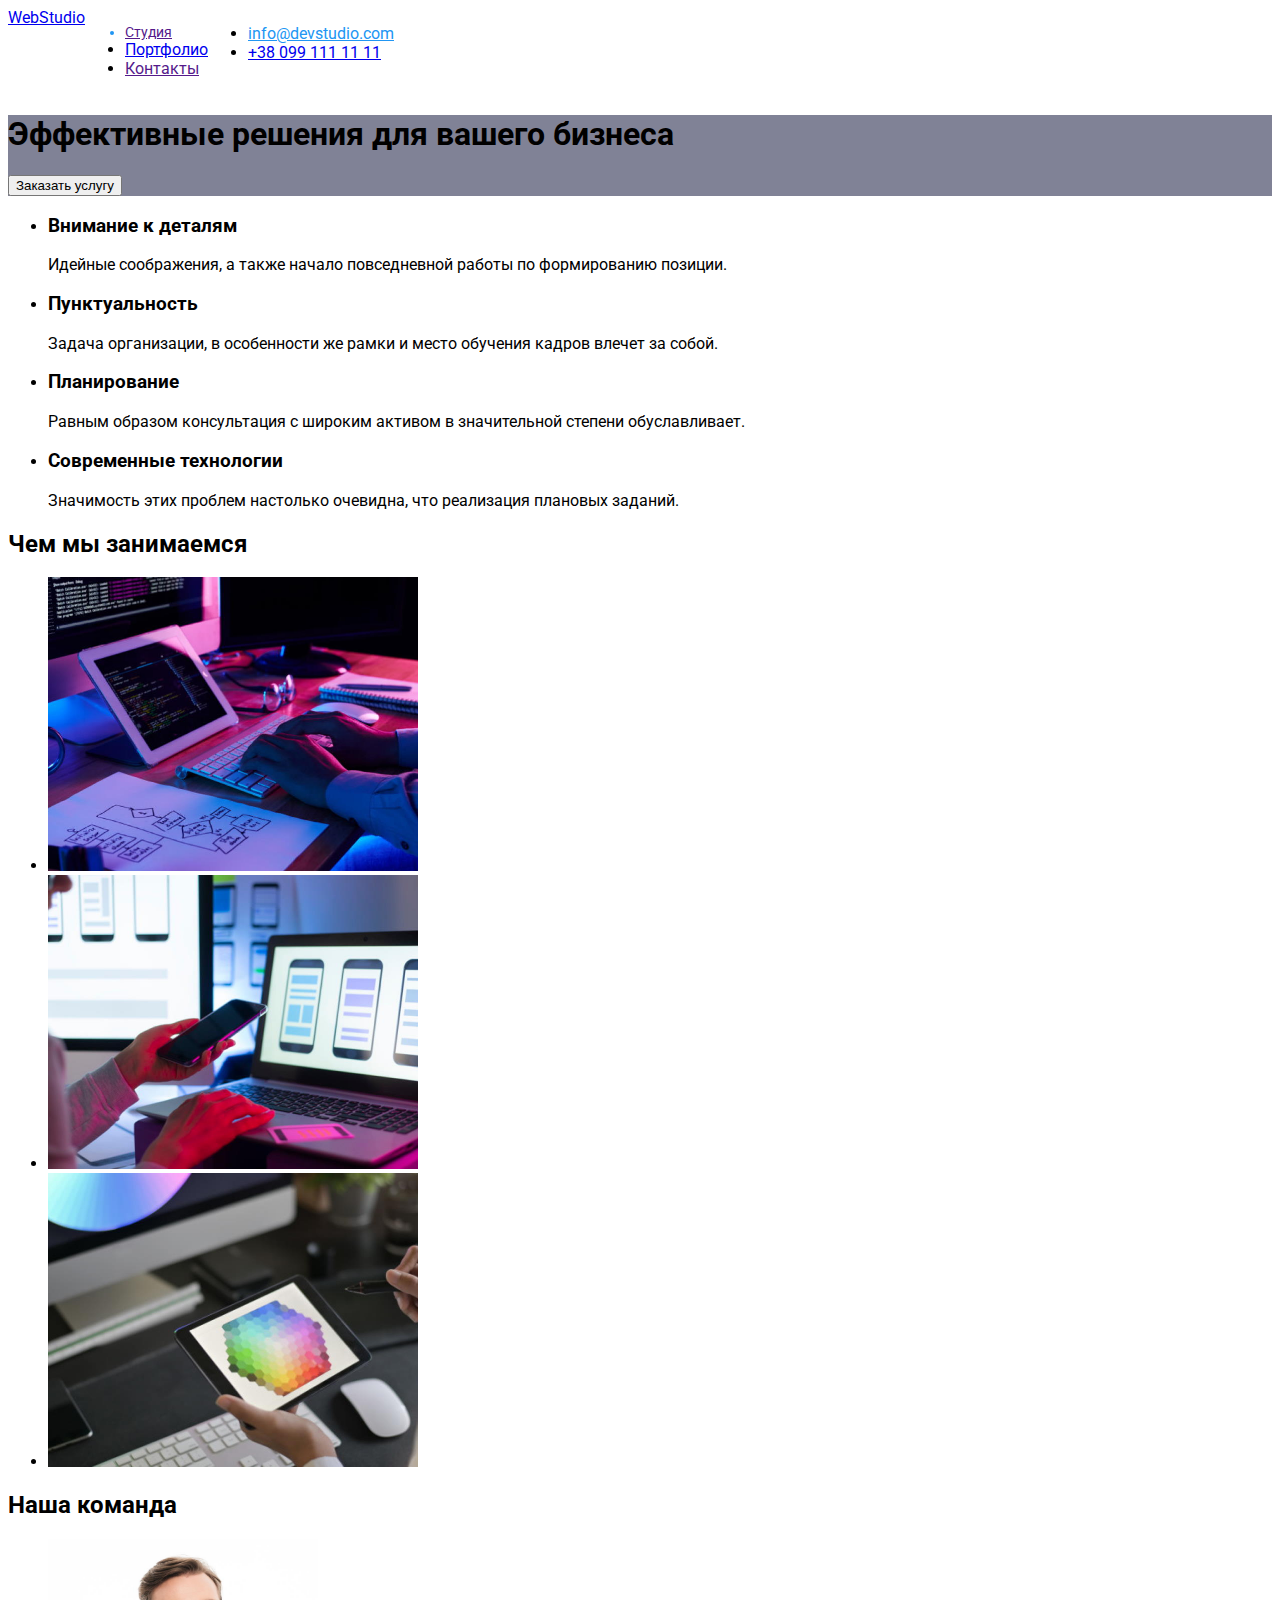
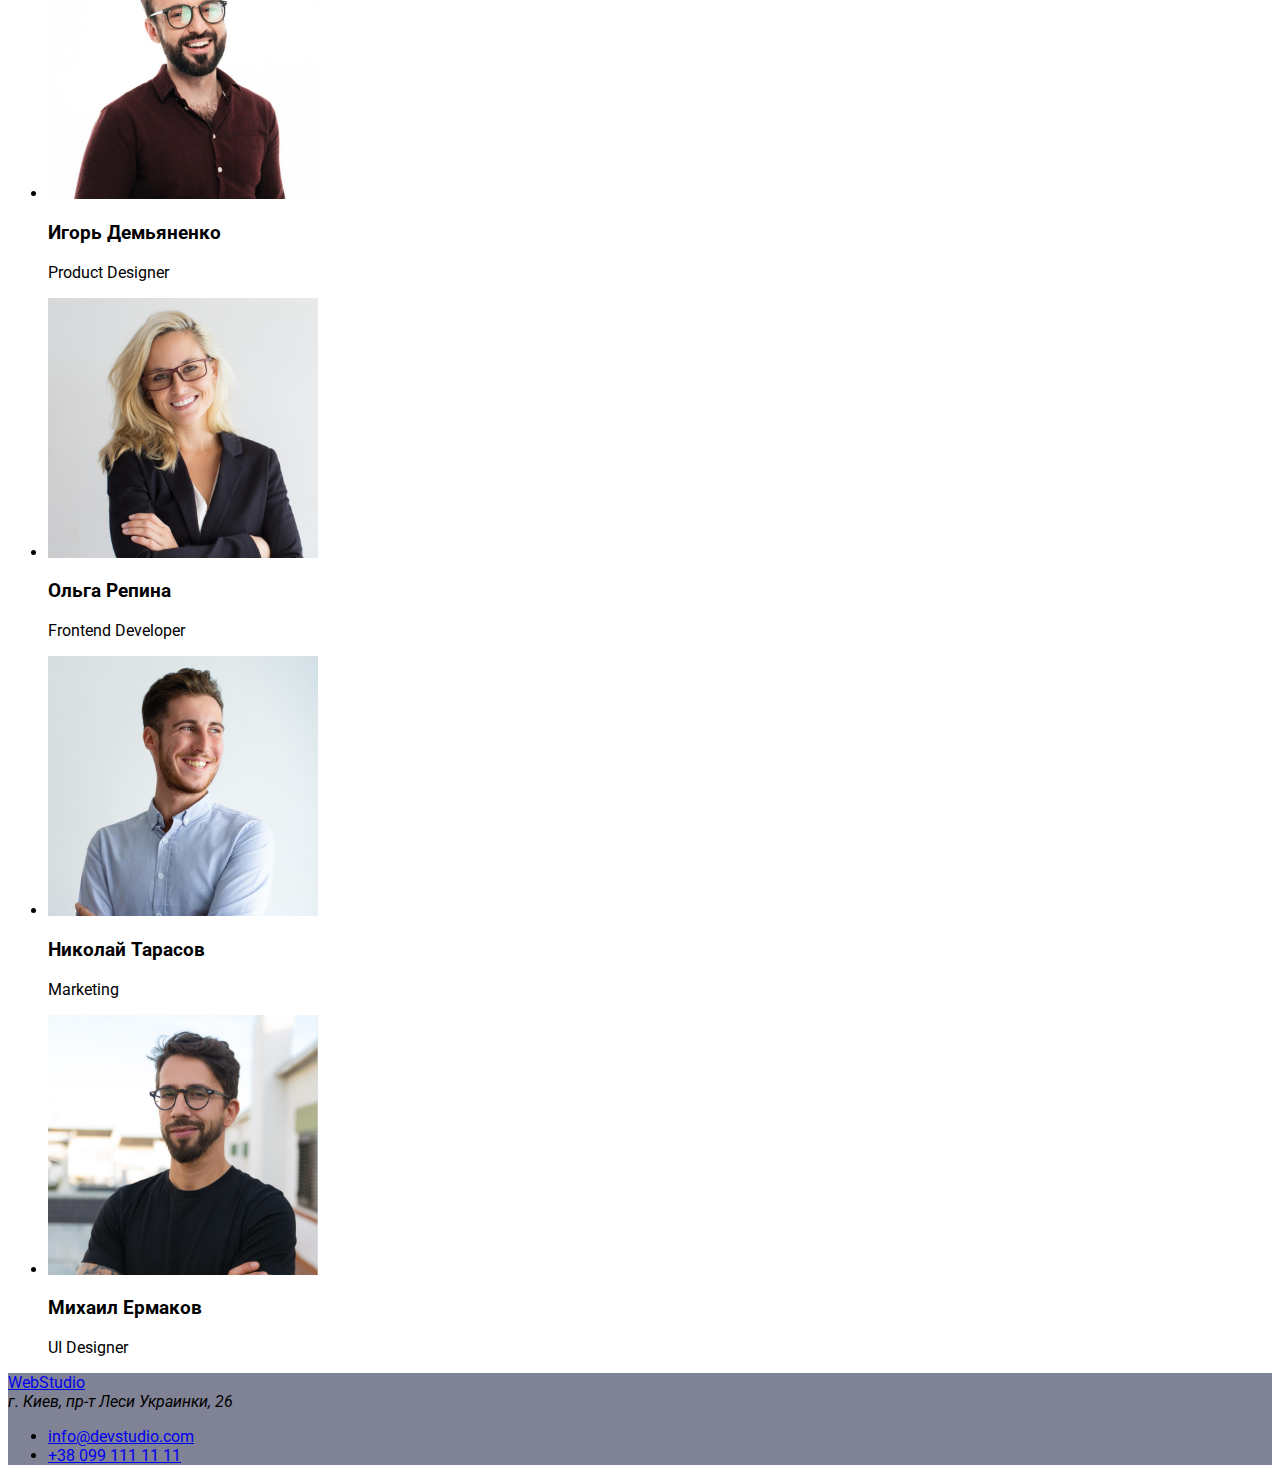
==== index.html @ 6990b974 "Ред.№1" ====
<!DOCTYPE html>
<html lang="ru">
  <head>
    <!-- head info -->
    <meta charset="utf-8" />
    <meta name="description" content="WebStudio 2" />
    <title>Web Studio (version 2.1)</title>
    <link rel="preconnect" href="https://fonts.googleapis.com" />
    <link rel="preconnect" href="https://fonts.gstatic.com" crossorigin />
    <link
      href="https://fonts.googleapis.com/css2?family=Roboto:wght@400;700&display=swap"
      rel="stylesheet"
    />
    <link rel="stylesheet" href="css/style.css" />
  </head>
  <body>
    <!-- Main navigation -->
    <header class="main-body">
      <a href="./index.html">WebStudio</a>
      <nav class="nav">
        <ul>
          <li class="nav-1"><a href="">Студия</a></li>
          <li class="nav-2"><a href="/portfolio.html">Портфолио</a></li>
          <li class="nav-3"><a href="">Контакты</a></li>
        </ul>
      </nav>
      <ul>
        <!-- Ссылка на адрес электронной почты  -->
        <li>
          <a class="mail-section" href="malito:info@devstudio.com"
            >info@devstudio.com</a
          >
        </li>
        <!-- Ссылка на телефонный номер -->
        <li><a href="tel:+380961111111">+38 099 111 11 11</a></li>
      </ul>
    </header>
    <!-- main section-->
    <main>
      <section class="main-contanier">
        <h1>Эффективные решения для вашего бизнеса</h1>
        <button type="button">Заказать услугу</button>
      </section>
      <!-- main goal -->
      <section>
        <ul>
          <li>
            <h3>Внимание к деталям</h3>
            <p>
              Идейные соображения, а также начало повседневной работы по
              формированию позиции.
            </p>
          </li>
          <li>
            <h3>Пунктуальность</h3>
            <p>
              Задача организации, в особенности же рамки и место обучения кадров
              влечет за собой.
            </p>
          </li>
          <li>
            <h3>Планирование</h3>
            <p>
              Равным образом консультация с широким активом в значительной
              степени обуславливает.
            </p>
          </li>
          <li>
            <h3>Современные технологии</h3>
            <p>
              Значимость этих проблем настолько очевидна, что реализация
              плановых заданий.
            </p>
          </li>
        </ul>
      </section>
      <!-- presintation-->
      <div>
        <h2>Чем мы занимаемся</h2>
        <ul>
          <li>
            <img
              class="card-image"
              src="images/img-1.jpg"
              alt="img-1"
              width="370"
              height="294"
            />
          </li>
          <li>
            <img
              class="card-image"
              src="images/img-2.jpg"
              alt="img-2"
              width="370"
              height="294"
            />
          </li>
          <li>
            <img
              class="card-image"
              src="images/img-3.jpg"
              alt="img-3"
              width="370"
              height="294"
            />
          </li>
        </ul>
      </div>
      <div>
        <h2>Наша команда</h2>
        <!-- our team-->
        <ul>
          <li>
            <img
              class="card-image"
              src="images/img-4.jpg"
              alt="img-4"
              width="270"
              height="260"
            />
            <h3>Игорь Демьяненко</h3>
            <p>Product Designer</p>
          </li>
          <li>
            <img
              class="card-image"
              src="images/img-5.jpg"
              alt="img-5"
              width="270"
              height="260"
            />
            <h3>Ольга Репина</h3>
            <p>Frontend Developer</p>
          </li>
          <li>
            <img
              class="card-image"
              src="images/img-6.jpg"
              alt="img-6"
              width="270"
              height="260"
            />
            <h3>Николай Тарасов</h3>
            <p>Marketing</p>
          </li>
          <li>
            <img
              class="card-image"
              src="images/img-7.jpg"
              alt="img-7"
              width="270"
              height="260"
            />
            <h3>Михаил Ермаков</h3>
            <p>UI Designer</p>
          </li>
        </ul>
      </div>
    </main>
    <!-- Page footer-->
    <footer class="info">
      <a href="index.html">WebStudio</a>
      <!-- adress-->
      <address>г. Киев, пр-т Леси Украинки, 26</address>
      <ul>
        <!-- Ссылка на адрес электронной почты  -->
        <li><a href="malito:info@devstudio.com">info@devstudio.com</a></li>
        <!-- Ссылка на телефонный номер -->
        <li><a href="tel:+380961111111">+38 099 111 11 11</a></li>
      </ul>
    </footer>
  </body>
</html>
---- css/style.css ----
body {
  font-family: Roboto;
  background-color: #ffffff;
}

/* header section*/

.webstudio-button {
  font-size: 26px;
  line-height: auto;
}
.nav-1 {
  font-size: 14px;
  line-height: auto;
  color: #2196f3;
}

.mail-section {
  color: #2196f3;
}

.main-body {
  font-size: 26;
  display: flex;
  width: 600;
  height: 500;
  background: #ffffff;
  margin: 40 auto;
}

/* main section */

.main-contanier {
  width: 1600;
  height: 600;
  top: 80;
  background: #808296;
}

/* footer info*/
.info {
  width: 1600;
  height: 252;
  background: #808296;
}
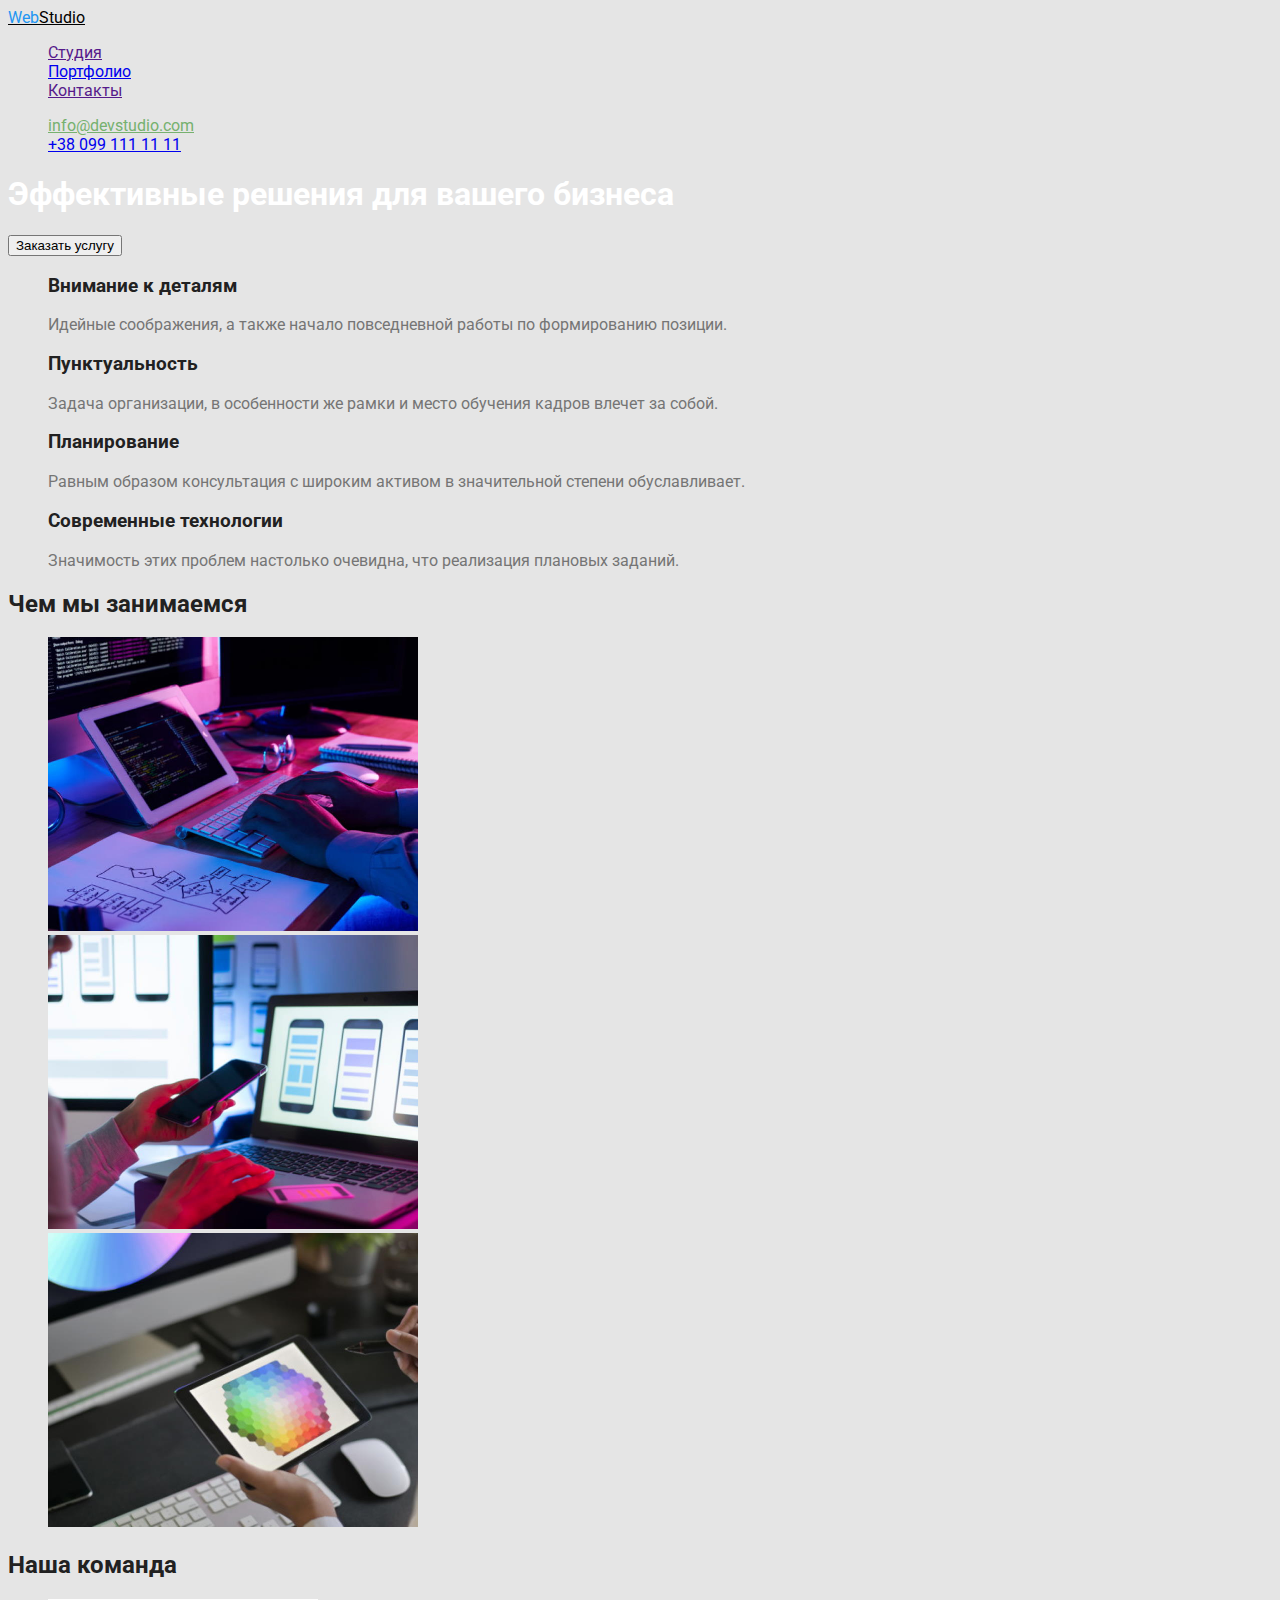
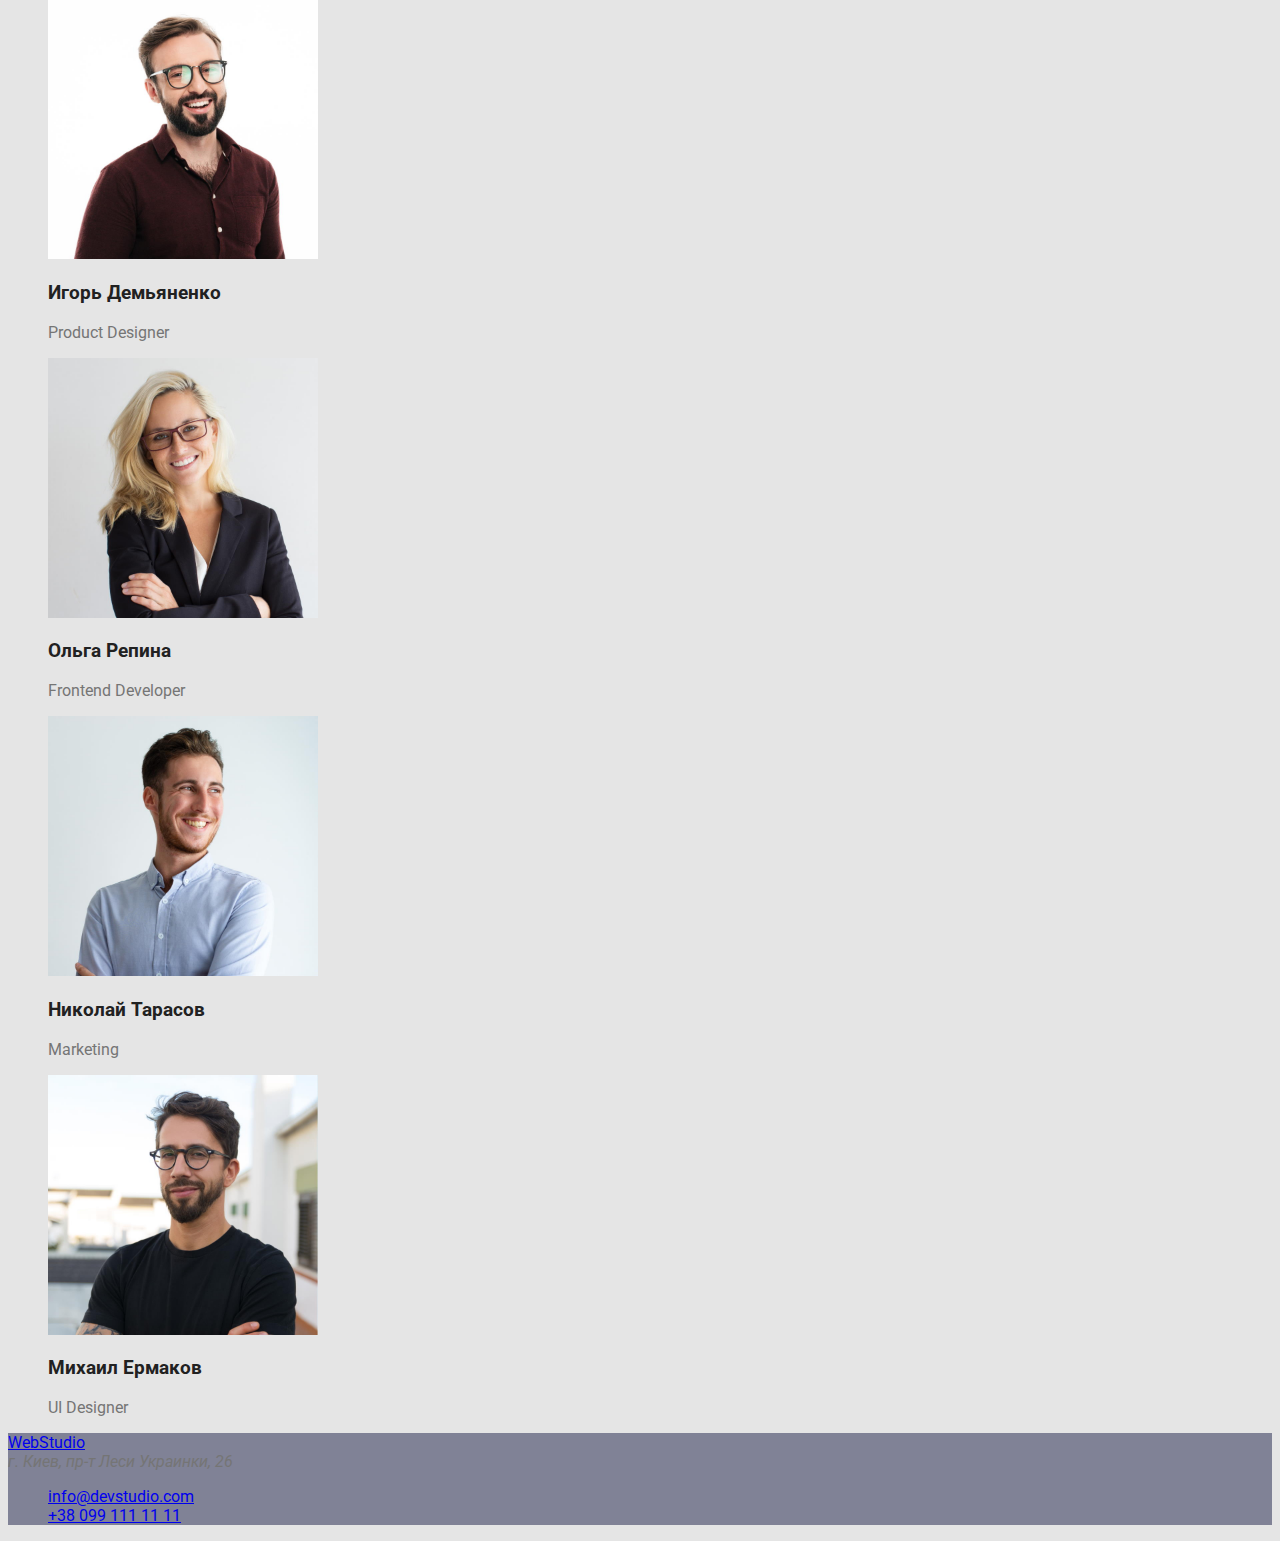
==== commit ceec3f11: "HTML занятие 3 - работал со стилями" ====
--- a/index.html
+++ b/index.html
@@ -14,10 +14,12 @@
     <link rel="stylesheet" href="css/style.css" />
   </head>
   <body>
-    <!-- Main navigation -->
-    <header class="main-body">
-      <a href="./index.html">WebStudio</a>
-      <nav class="nav">
+    <!-- header -->
+    <header>
+      <a href="./index.html" class="logo"
+        ><span class="logo-item">Web</span>Studio</a
+      >
+      <nav class="site-nav">
         <ul>
           <li class="nav-1"><a href="">Студия</a></li>
           <li class="nav-2"><a href="/portfolio.html">Портфолио</a></li>
@@ -35,38 +37,38 @@
         <li><a href="tel:+380961111111">+38 099 111 11 11</a></li>
       </ul>
     </header>
-    <!-- main section-->
+    <!-- герой-->
     <main>
-      <section class="main-contanier">
-        <h1>Эффективные решения для вашего бизнеса</h1>
+      <section class="hero">
+        <h1 class="hero-title">Эффективные решения для вашего бизнеса</h1>
         <button type="button">Заказать услугу</button>
       </section>
       <!-- main goal -->
-      <section>
-        <ul>
+      <section class="section">
+        <ul class="main-goal">
           <li>
-            <h3>Внимание к деталям</h3>
+            <h3 class="section-title">Внимание к деталям</h3>
             <p>
               Идейные соображения, а также начало повседневной работы по
               формированию позиции.
             </p>
           </li>
           <li>
-            <h3>Пунктуальность</h3>
+            <h3 class="section-title">Пунктуальность</h3>
             <p>
               Задача организации, в особенности же рамки и место обучения кадров
               влечет за собой.
             </p>
           </li>
           <li>
-            <h3>Планирование</h3>
+            <h3 class="section-title">Планирование</h3>
             <p>
               Равным образом консультация с широким активом в значительной
               степени обуславливает.
             </p>
           </li>
           <li>
-            <h3>Современные технологии</h3>
+            <h3 class="section-title">Современные технологии</h3>
             <p>
               Значимость этих проблем настолько очевидна, что реализация
               плановых заданий.
@@ -75,8 +77,8 @@
         </ul>
       </section>
       <!-- presintation-->
-      <div>
-        <h2>Чем мы занимаемся</h2>
+      <section class="section">
+        <h2 class="section-title">Чем мы занимаемся</h2>
         <ul>
           <li>
             <img
@@ -106,9 +108,9 @@
             />
           </li>
         </ul>
-      </div>
-      <div>
-        <h2>Наша команда</h2>
+      </section>
+      <section class="section">
+        <h2 class="section-title">Наша команда</h2>
         <!-- our team-->
         <ul>
           <li>
@@ -119,7 +121,7 @@
               width="270"
               height="260"
             />
-            <h3>Игорь Демьяненко</h3>
+            <h3 class="section-title">Игорь Демьяненко</h3>
             <p>Product Designer</p>
           </li>
           <li>
@@ -130,7 +132,7 @@
               width="270"
               height="260"
             />
-            <h3>Ольга Репина</h3>
+            <h3 class="section-title">Ольга Репина</h3>
             <p>Frontend Developer</p>
           </li>
           <li>
@@ -141,7 +143,7 @@
               width="270"
               height="260"
             />
-            <h3>Николай Тарасов</h3>
+            <h3 class="section-title">Николай Тарасов</h3>
             <p>Marketing</p>
           </li>
           <li>
@@ -152,11 +154,11 @@
               width="270"
               height="260"
             />
-            <h3>Михаил Ермаков</h3>
+            <h3 class="section-title">Михаил Ермаков</h3>
             <p>UI Designer</p>
           </li>
         </ul>
-      </div>
+      </section>
     </main>
     <!-- Page footer-->
     <footer class="info">
--- a/css/style.css
+++ b/css/style.css
@@ -1,22 +1,66 @@
-body {
-  font-family: Roboto;
-  background-color: #ffffff;
+/* цвет фона #E5E5E5 */
+/* вторичный цвет фона #F5F4FA */
+/* цвет основного текста  #757575*/
+/* вторичный цвет текста  #212121* , для лого цвет #000000/
+/* белый цвет #FFFFFF */
+/* акцент #2196F3 */
+
+:root {
+  --primary-text-color: #757575;
+  --title-text-color: #212121;
+  --accent-color: #2196f3;
 }
 
-/* header section*/
+body {
+  background-color: #e5e5e5;
+  font-family: Roboto;
+
+  color: #757575;
+}
+
+ul {
+  list-style: none;
+}
+
+/* header */
+.logo {
+  color: #000000;
+}
+.logo-item {
+  color: var(--accent-color);
+}
 
 .webstudio-button {
   font-size: 26px;
   line-height: auto;
 }
-.nav-1 {
-  font-size: 14px;
-  line-height: auto;
-  color: #2196f3;
+
+/* site-nav */
+.site-nav {
+  color: var(--title-text-color);
 }
 
+.site-nav:hover,
+.site-nav:focus {
+  color: var(--accent-color);
+}
+
+/* hero */
+.hero-title {
+  color: #ffffff;
+}
+
+/* section 1*/
+.section-title {
+  color: var(--title-text-color);
+}
+
+/* section 2*/
+
+/* section 3*/
+
 .mail-section {
-  color: #2196f3;
+  color: #76b16f;
 }
 
 .main-body {
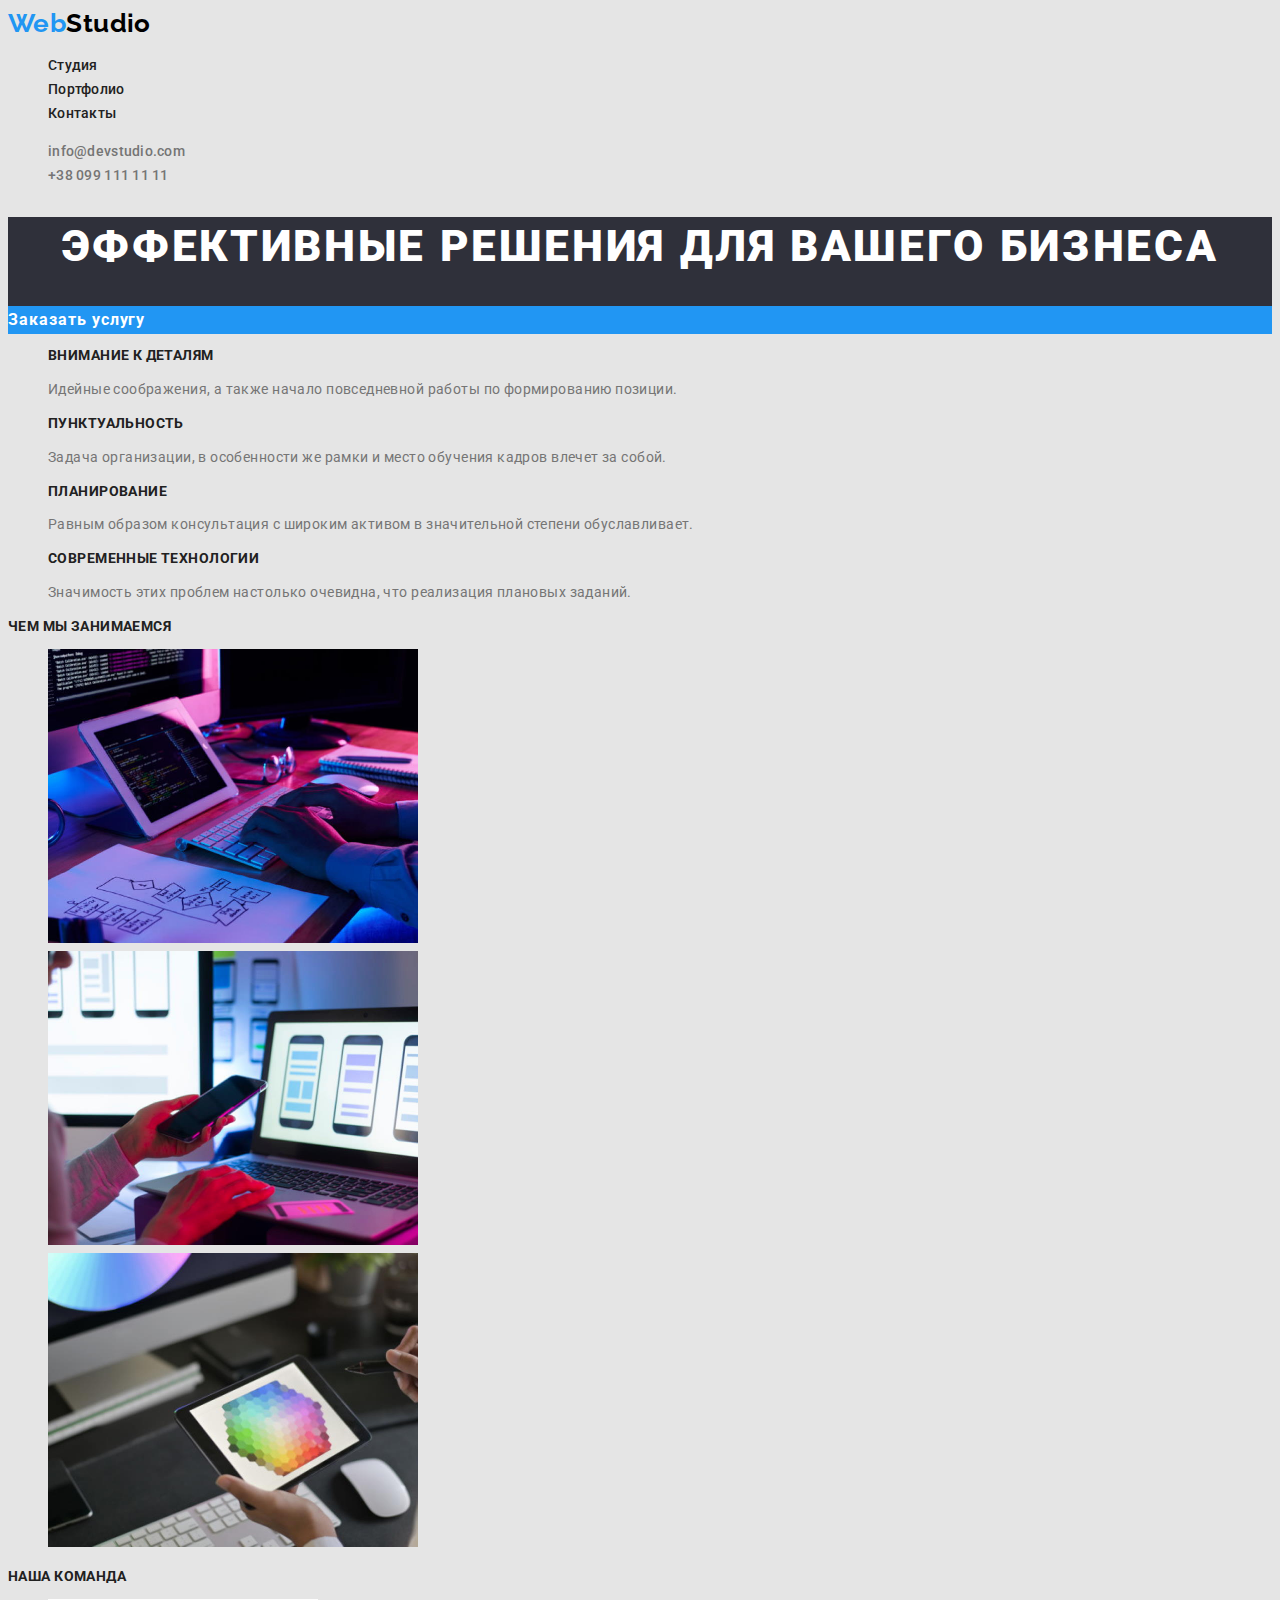
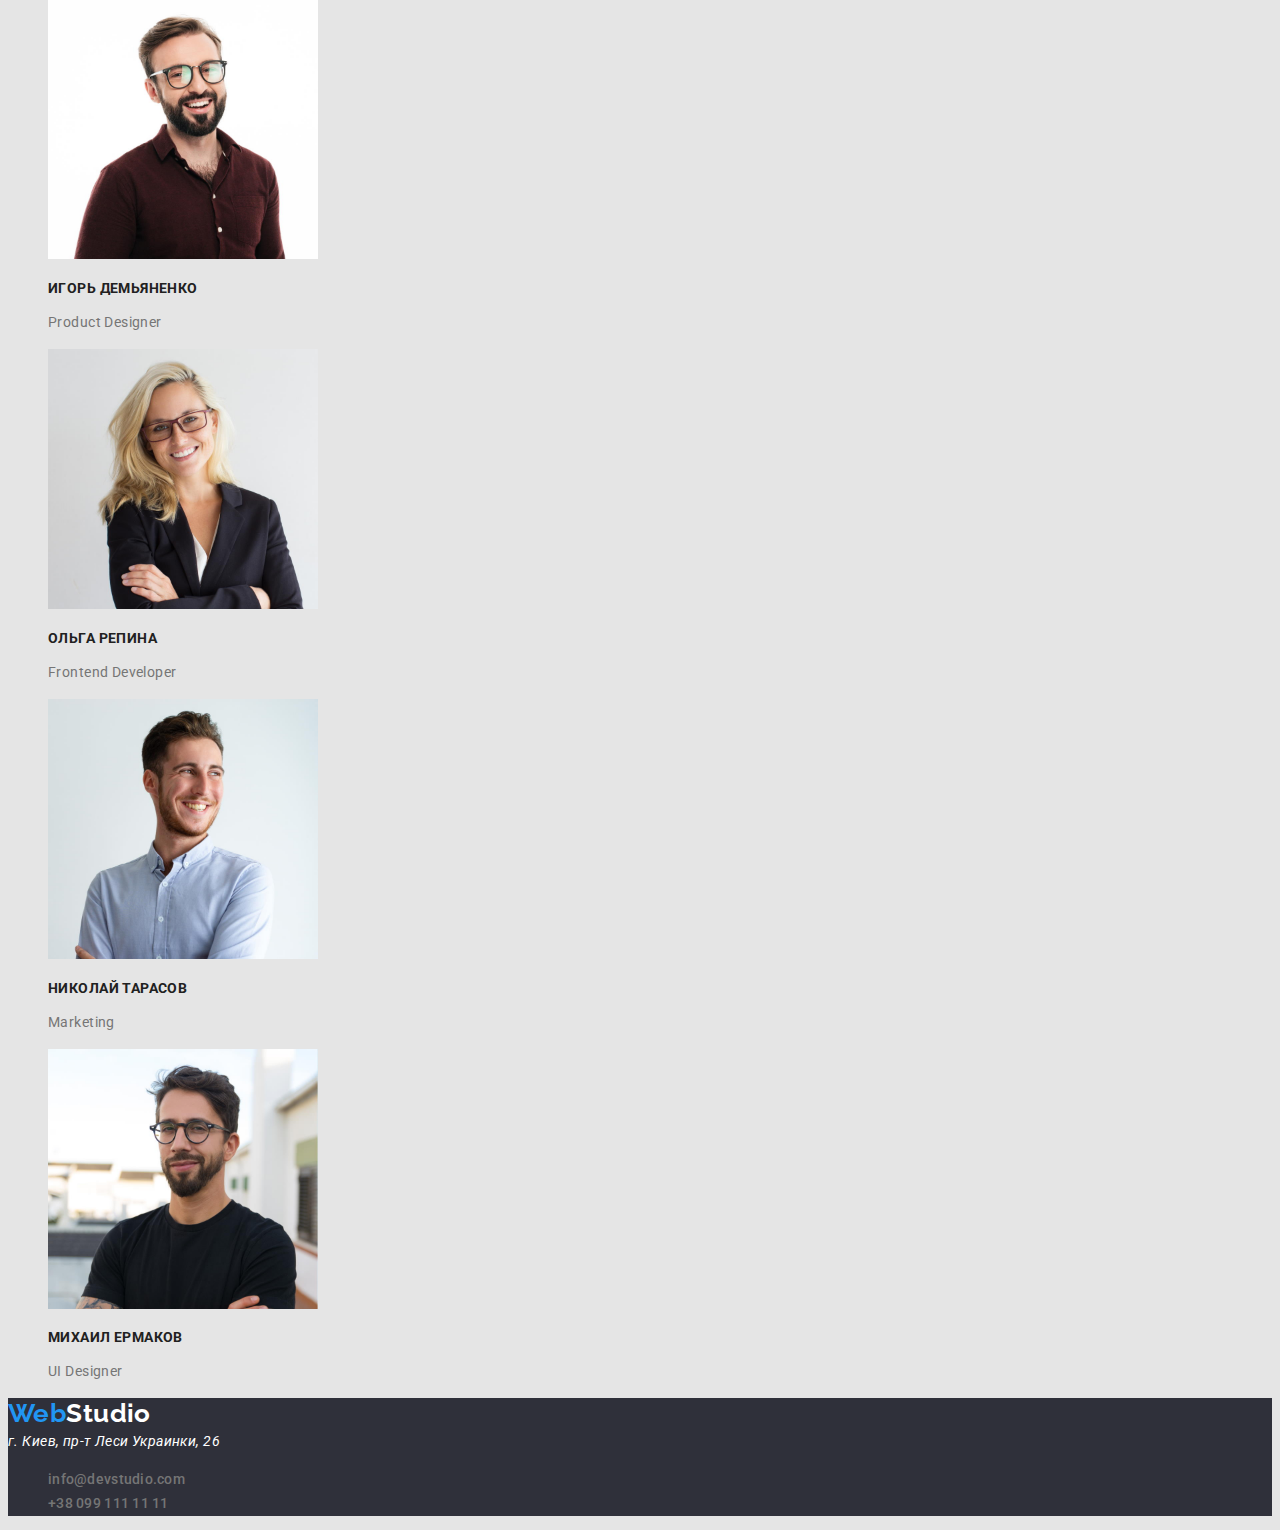
==== commit 87643761: "Работа со шрифтами по 4 занятию" ====
--- a/index.html
+++ b/index.html
@@ -7,8 +7,10 @@
     <title>Web Studio (version 2.1)</title>
     <link rel="preconnect" href="https://fonts.googleapis.com" />
     <link rel="preconnect" href="https://fonts.gstatic.com" crossorigin />
+    <link rel="preconnect" href="https://fonts.googleapis.com" />
+    <link rel="preconnect" href="https://fonts.gstatic.com" crossorigin />
     <link
-      href="https://fonts.googleapis.com/css2?family=Roboto:wght@400;700&display=swap"
+      href="https://fonts.googleapis.com/css2?family=Oleo+Script&family=Raleway:wght@700&family=Roboto:wght@400;500;700;900&display=swap"
       rel="stylesheet"
     />
     <link rel="stylesheet" href="css/style.css" />
@@ -19,29 +21,31 @@
       <a href="./index.html" class="logo"
         ><span class="logo-item">Web</span>Studio</a
       >
-      <nav class="site-nav">
+      <nav class="site-nav list">
         <ul>
-          <li class="nav-1"><a href="">Студия</a></li>
-          <li class="nav-2"><a href="/portfolio.html">Портфолио</a></li>
-          <li class="nav-3"><a href="">Контакты</a></li>
+          <li><a class="link current" href="">Студия</a></li>
+          <li><a class="link" href="/portfolio.html">Портфолио</a></li>
+          <li><a class="link" href="">Контакты</a></li>
         </ul>
       </nav>
-      <ul>
+      <ul class="contact">
         <!-- Ссылка на адрес электронной почты  -->
         <li>
-          <a class="mail-section" href="malito:info@devstudio.com"
+          <a class="mail-link" href="malito:info@devstudio.com"
             >info@devstudio.com</a
           >
         </li>
         <!-- Ссылка на телефонный номер -->
-        <li><a href="tel:+380961111111">+38 099 111 11 11</a></li>
+        <li>
+          <a class="tel-link" href="tel:+380961111111">+38 099 111 11 11</a>
+        </li>
       </ul>
     </header>
     <!-- герой-->
     <main>
       <section class="hero">
         <h1 class="hero-title">Эффективные решения для вашего бизнеса</h1>
-        <button type="button">Заказать услугу</button>
+        <a href="" class="button primary">Заказать услугу</a>
       </section>
       <!-- main goal -->
       <section class="section">
@@ -162,14 +166,23 @@
     </main>
     <!-- Page footer-->
     <footer class="info">
-      <a href="index.html">WebStudio</a>
+      <a href="./index.html" class="logo"
+        ><span class="logo-item">Web</span
+        ><span class="logo-footer">Studio</span></a
+      >
       <!-- adress-->
-      <address>г. Киев, пр-т Леси Украинки, 26</address>
-      <ul>
+      <address class="address">г. Киев, пр-т Леси Украинки, 26</address>
+      <ul class="contact">
         <!-- Ссылка на адрес электронной почты  -->
-        <li><a href="malito:info@devstudio.com">info@devstudio.com</a></li>
+        <li>
+          <a class="mail-link" href="malito:info@devstudio.com"
+            >info@devstudio.com</a
+          >
+        </li>
         <!-- Ссылка на телефонный номер -->
-        <li><a href="tel:+380961111111">+38 099 111 11 11</a></li>
+        <li>
+          <a class="tel-link" href="tel:+380961111111">+38 099 111 11 11</a>
+        </li>
       </ul>
     </footer>
   </body>
--- a/css/style.css
+++ b/css/style.css
@@ -4,17 +4,22 @@
 /* вторичный цвет текста  #212121* , для лого цвет #000000/
 /* белый цвет #FFFFFF */
 /* акцент #2196F3 */
+/* цвет фона акцента #2F303A */
 
 :root {
   --primary-text-color: #757575;
   --title-text-color: #212121;
   --accent-color: #2196f3;
+  --primary-white-color: #ffffff;
+  --background-color-accent: #2f303a;
 }
 
 body {
   background-color: #e5e5e5;
-  font-family: Roboto;
-
+  font-family: Roboto, sans-serif;
+  font-size: 14px;
+  line-height: 1.71;
+  letter-spacing: 0.03em;
   color: #757575;
 }
 
@@ -24,6 +29,11 @@
 
 /* header */
 .logo {
+  font-family: Raleway;
+  font-weight: 700;
+  font-size: 26px;
+  line-height: 1.2;
+  text-decoration: none;
   color: #000000;
 }
 .logo-item {
@@ -36,31 +46,78 @@
 }
 
 /* site-nav */
-.site-nav {
+.site-nav .link {
+  font-weight: 500;
+  font-size: 14px;
+  line-height: 1.14;
+  letter-spacing: 0.02em;
+  text-decoration: none;
   color: var(--title-text-color);
 }
 
-.site-nav:hover,
-.site-nav:focus {
+.site-nav .link:hover,
+.site-nav .link:focus {
+  color: var(--accent-color);
+}
+
+.site-nav .link .current {
+  color: #0cff04;
+}
+
+.contact .mail-link,
+.contact .tel-link {
+  font-weight: 500;
+  font-size: 14px;
+  line-height: 1.14;
+  letter-spacing: 0.02em;
+  text-decoration: none;
+  color: var(--primary-text-color);
+}
+
+.contact .mail-link:hover,
+.contact .mail-link:focus,
+.contact .tel-link:hover,
+.contact .tel-link:focus {
   color: var(--accent-color);
 }
 
 /* hero */
+
+.hero-title-portfolio {
+  visibility: hidden;
+}
+
+.hero {
+  background-color: var(--background-color-accent);
+}
+
 .hero-title {
+  font-weight: 900;
+  font-size: 44px;
+  line-height: 1.36;
+  text-align: center;
+  letter-spacing: 0.06em;
+  text-transform: uppercase;
   color: #ffffff;
+}
+
+.button-filtr .button {
+  color: #212121;
+}
+
+.button-filtr .button:hover,
+.button-filtr .button:focus {
+  color: var(--accent-color);
 }
 
 /* section 1*/
 .section-title {
+  font-weight: 700;
+  font-size: 14px;
+  line-height: 1.14;
+  letter-spacing: 0.03em;
+  text-transform: uppercase;
   color: var(--title-text-color);
-}
-
-/* section 2*/
-
-/* section 3*/
-
-.mail-section {
-  color: #76b16f;
 }
 
 .main-body {
@@ -85,5 +142,36 @@
 .info {
   width: 1600;
   height: 252;
-  background: #808296;
+  background: var(--background-color-accent);
 }
+
+.address {
+  font-size: 14px;
+  line-height: 1.71;
+  color: var(--primary-white-color);
+}
+
+/* button */
+.button {
+  color: var(--accent-color);
+  background-color: var(--primary-white-color);
+  font-size: 16px;
+}
+
+.button.primary {
+  font-family: inherit;
+  font-weight: 700;
+  font-size: 16px;
+  line-height: 1.87x;
+  display: flex;
+  align-items: center;
+  text-align: center;
+  letter-spacing: 0.06em;
+  text-decoration: none;
+  color: var(--primary-white-color);
+  background-color: var(--accent-color);
+}
+
+.logo-footer {
+  color: var(--primary-white-color);
+}
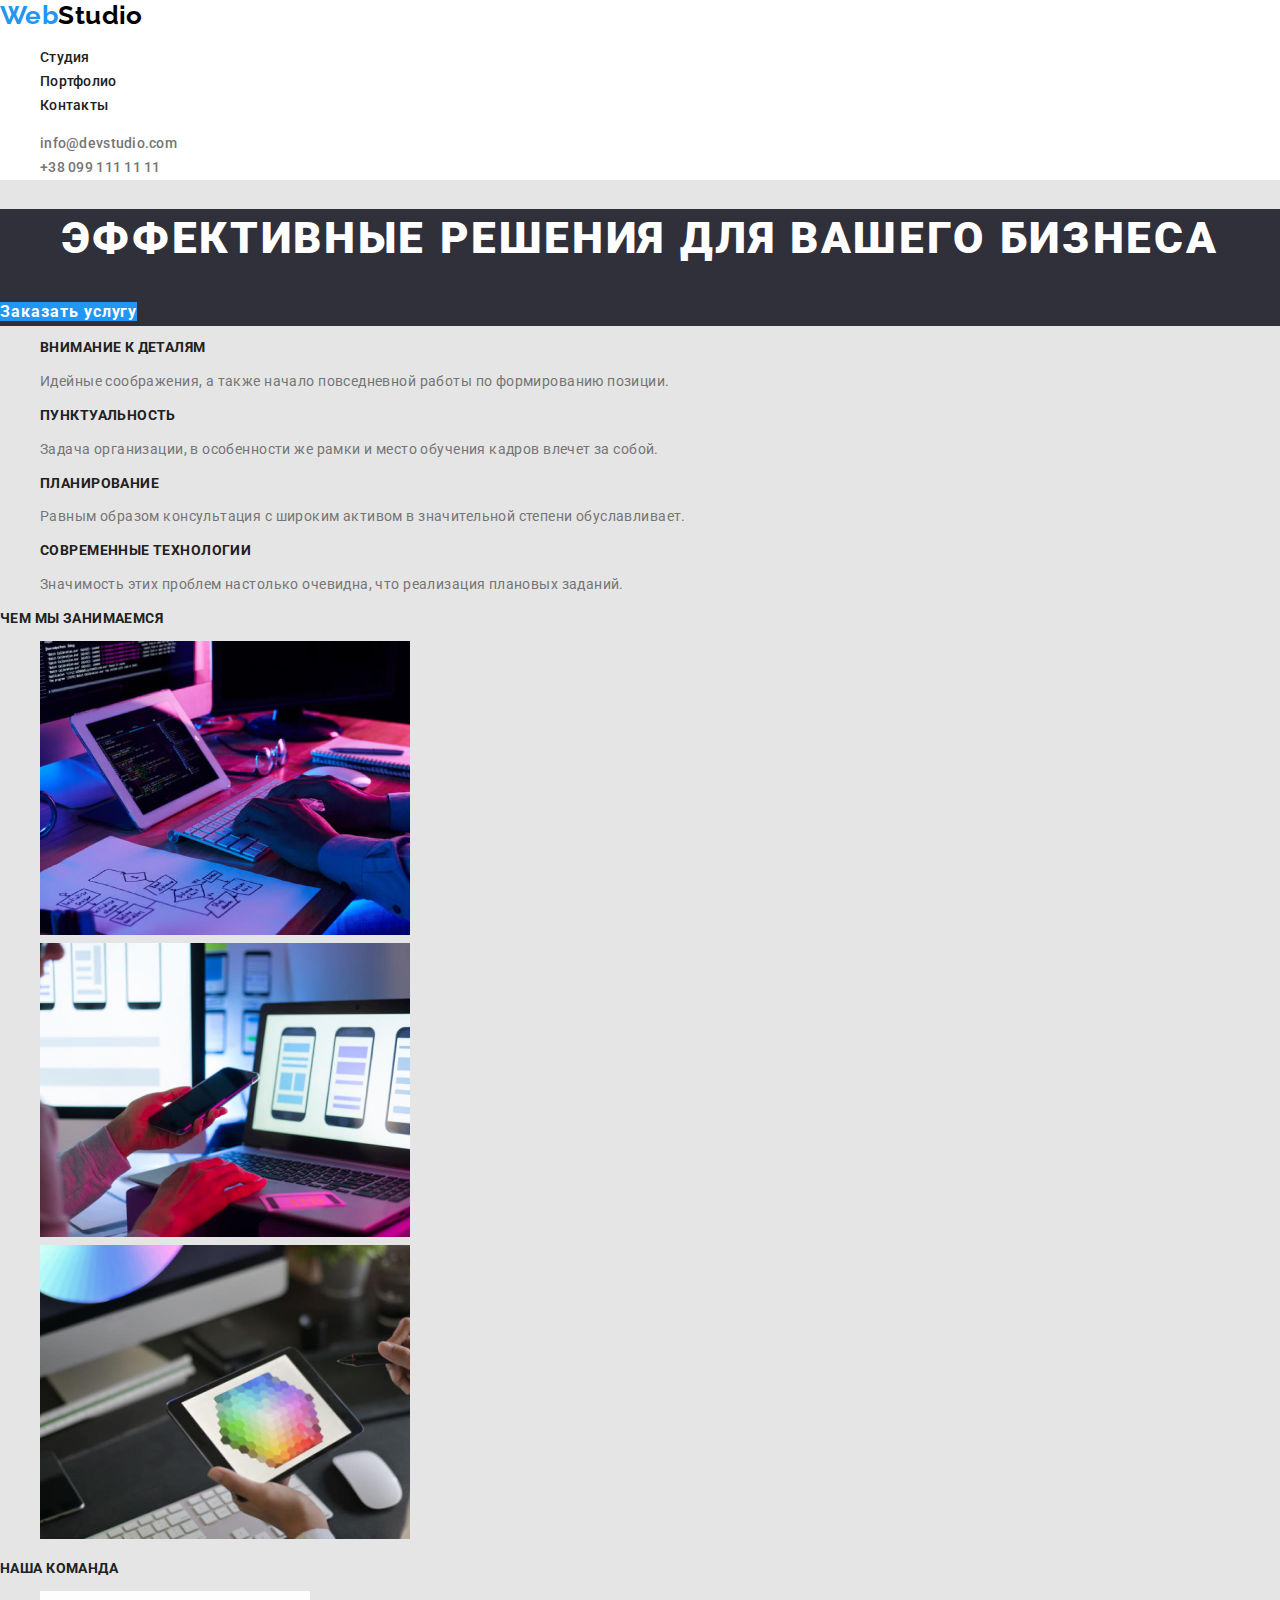
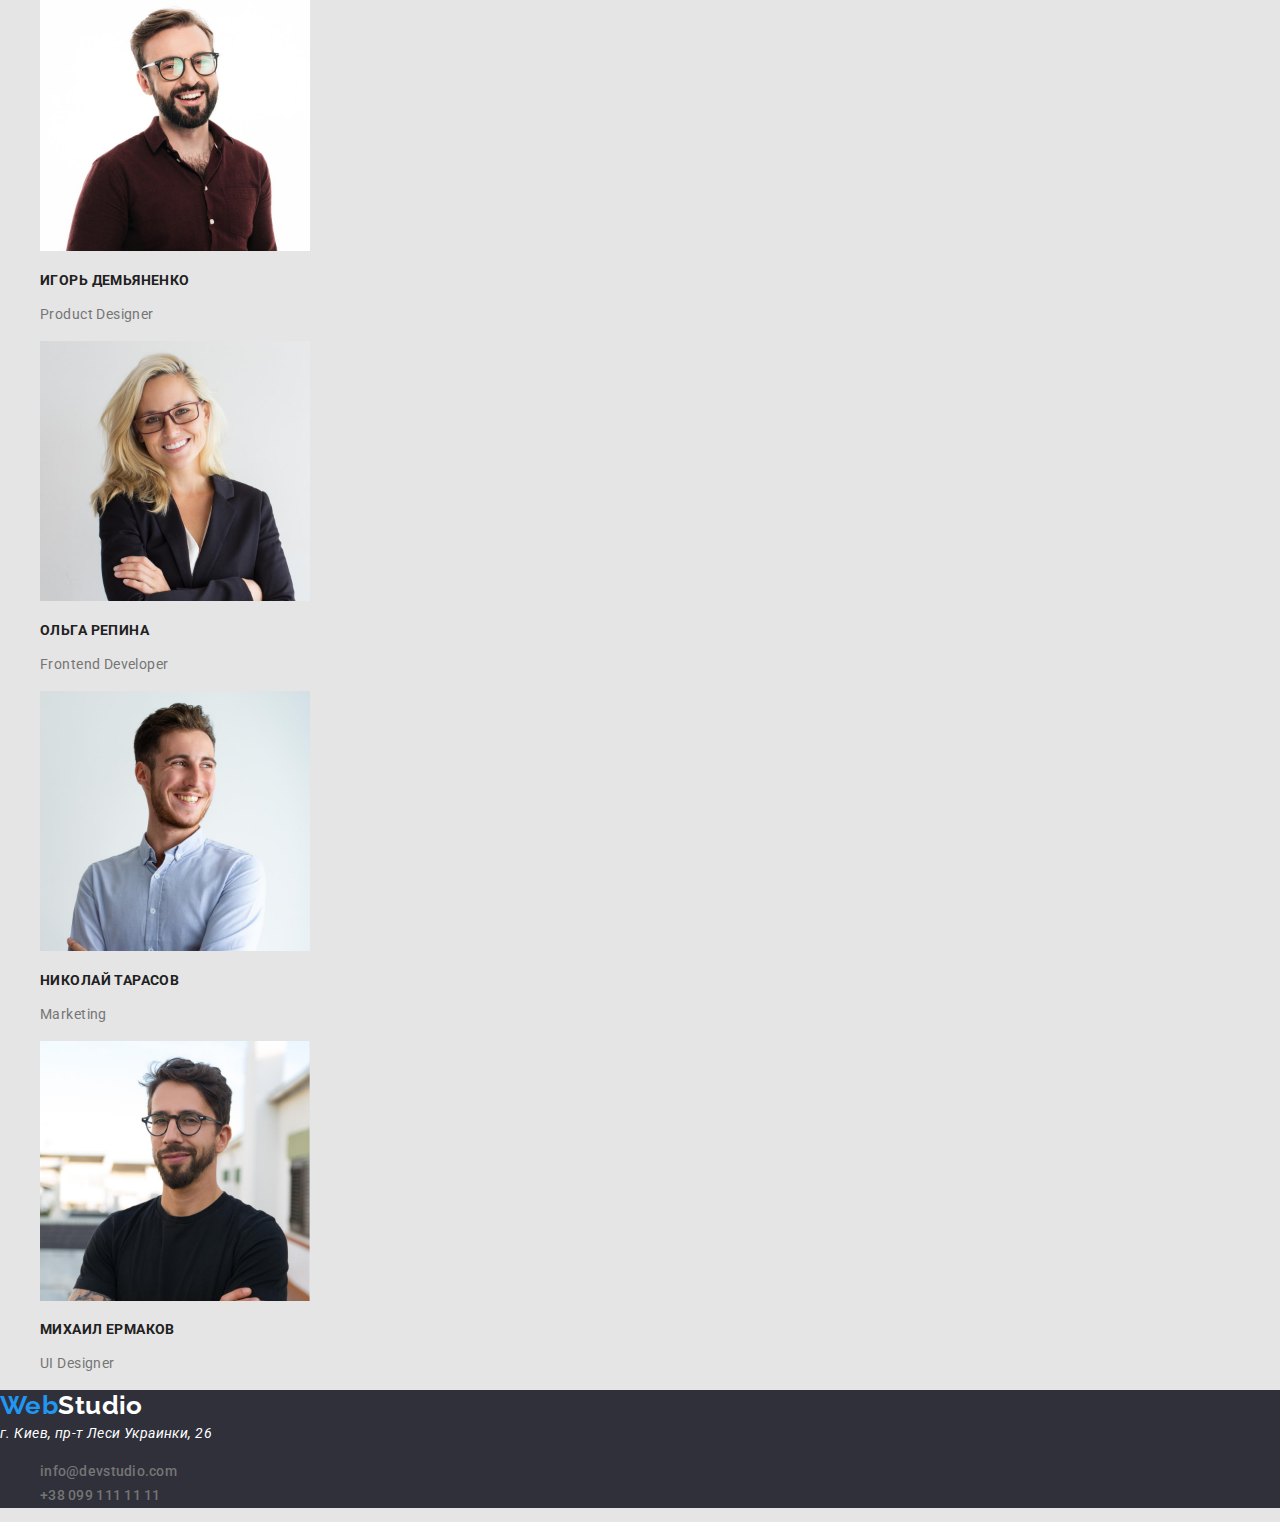
==== commit 7c3407ec: "Закончил ДЗ №2 - на проверку v.1.0" ====
--- a/index.html
+++ b/index.html
@@ -2,28 +2,33 @@
 <html lang="ru">
   <head>
     <!-- head info -->
+    <link
+      rel="stylesheet"
+      href="https://cdnjs.cloudflare.com/ajax/libs/modern-normalize/1.1.0/modern-normalize.css"
+      integrity="sha512-Y0MM+V6ymRKN2zStTqzQ227DWhhp4Mzdo6gnlRnuaNCbc+YN/ZH0sBCLTM4M0oSy9c9VKiCvd4Jk44aCLrNS5Q=="
+      crossorigin="anonymous"
+      referrerpolicy="no-referrer"
+    />
     <meta charset="utf-8" />
     <meta name="description" content="WebStudio 2" />
     <title>Web Studio (version 2.1)</title>
     <link rel="preconnect" href="https://fonts.googleapis.com" />
     <link rel="preconnect" href="https://fonts.gstatic.com" crossorigin />
-    <link rel="preconnect" href="https://fonts.googleapis.com" />
-    <link rel="preconnect" href="https://fonts.gstatic.com" crossorigin />
     <link
-      href="https://fonts.googleapis.com/css2?family=Oleo+Script&family=Raleway:wght@700&family=Roboto:wght@400;500;700;900&display=swap"
+      href="https://fonts.googleapis.com/css2?family=Raleway:wght@700&family=Roboto:wght@400;500;700;900&display=swap"
       rel="stylesheet"
     />
     <link rel="stylesheet" href="css/style.css" />
   </head>
   <body>
     <!-- header -->
-    <header>
+    <header class="header">
       <a href="./index.html" class="logo"
         ><span class="logo-item">Web</span>Studio</a
       >
       <nav class="site-nav list">
         <ul>
-          <li><a class="link current" href="">Студия</a></li>
+          <li><a class="link current" href="./index.html">Студия</a></li>
           <li><a class="link" href="/portfolio.html">Портфолио</a></li>
           <li><a class="link" href="">Контакты</a></li>
         </ul>
@@ -45,7 +50,7 @@
     <main>
       <section class="hero">
         <h1 class="hero-title">Эффективные решения для вашего бизнеса</h1>
-        <a href="" class="button primary">Заказать услугу</a>
+        <a href="" class="button-primary">Заказать услугу</a>
       </section>
       <!-- main goal -->
       <section class="section">
@@ -80,8 +85,8 @@
           </li>
         </ul>
       </section>
-      <!-- presintation-->
-      <section class="section">
+      <!-- presentation-->
+      <section class="section presentation-section">
         <h2 class="section-title">Чем мы занимаемся</h2>
         <ul>
           <li>
@@ -113,7 +118,7 @@
           </li>
         </ul>
       </section>
-      <section class="section">
+      <section class="section our-team">
         <h2 class="section-title">Наша команда</h2>
         <!-- our team-->
         <ul>
--- a/css/style.css
+++ b/css/style.css
@@ -1,10 +1,11 @@
 /* цвет фона #E5E5E5 */
+/* цвет хедера */
 /* вторичный цвет фона #F5F4FA */
+/* цвет фона акцента #2F303A */
 /* цвет основного текста  #757575*/
 /* вторичный цвет текста  #212121* , для лого цвет #000000/
-/* белый цвет #FFFFFF */
+/* цвет текста - белый #FFFFFF */
 /* акцент #2196F3 */
-/* цвет фона акцента #2F303A */
 
 :root {
   --primary-text-color: #757575;
@@ -27,7 +28,10 @@
   list-style: none;
 }
 
-/* header */
+.cursors .btn {
+  cursor: pointer;
+}
+
 .logo {
   font-family: Raleway;
   font-weight: 700;
@@ -36,8 +40,13 @@
   text-decoration: none;
   color: #000000;
 }
+
 .logo-item {
   color: var(--accent-color);
+}
+
+.header {
+  background-color: #fff;
 }
 
 .webstudio-button {
@@ -60,10 +69,6 @@
   color: var(--accent-color);
 }
 
-.site-nav .link .current {
-  color: #0cff04;
-}
-
 .contact .mail-link,
 .contact .tel-link {
   font-weight: 500;
@@ -81,16 +86,11 @@
   color: var(--accent-color);
 }
 
-/* hero */
-
-.hero-title-portfolio {
-  visibility: hidden;
-}
-
+/* main web студия */
 .hero {
   background-color: var(--background-color-accent);
 }
-
+/* hero title web */
 .hero-title {
   font-weight: 900;
   font-size: 44px;
@@ -100,17 +100,7 @@
   text-transform: uppercase;
   color: #ffffff;
 }
-
-.button-filtr .button {
-  color: #212121;
-}
-
-.button-filtr .button:hover,
-.button-filtr .button:focus {
-  color: var(--accent-color);
-}
-
-/* section 1*/
+/* основная секция на веб и портфолио */
 .section-title {
   font-weight: 700;
   font-size: 14px;
@@ -120,28 +110,53 @@
   color: var(--title-text-color);
 }
 
-.main-body {
-  font-size: 26;
-  display: flex;
-  width: 600;
-  height: 500;
-  background: #ffffff;
-  margin: 40 auto;
+/* кнопка web студия - заказать услуги*/
+.button-primary {
+  font-family: inherit;
+  font-weight: 700;
+  font-size: 16px;
+  line-height: 1.87x;
+  text-align: center;
+  letter-spacing: 0.06em;
+  text-decoration: none;
+  color: var(--primary-white-color);
+  background-color: var(--accent-color);
 }
 
-/* main section */
+/* main portfolio */
+.filtr-our-product {
+  text-decoration: none;
+}
+.hero-title-portfolio {
+  visibility: hidden;
+}
 
-.main-contanier {
-  width: 1600;
-  height: 600;
-  top: 80;
-  background: #808296;
+/* кнопки portfolio */
+.btn-filtr .btn {
+  color: #212121;
+}
+.btn-filtr .btn:hover,
+.btn-filtr .btn:focus {
+  color: var(--accent-color);
+}
+
+.product-name {
+  font-weight: 700;
+  font-size: 18px;
+  line-height: 2;
+  letter-spacing: 0.06em;
+  color: #212121;
+}
+
+.application-area {
+  font-family: Roboto;
+  font-size: 16px;
+  line-height: 1.87;
+  color: #757575;
 }
 
 /* footer info*/
 .info {
-  width: 1600;
-  height: 252;
   background: var(--background-color-accent);
 }
 
@@ -151,27 +166,6 @@
   color: var(--primary-white-color);
 }
 
-/* button */
-.button {
-  color: var(--accent-color);
-  background-color: var(--primary-white-color);
-  font-size: 16px;
-}
-
-.button.primary {
-  font-family: inherit;
-  font-weight: 700;
-  font-size: 16px;
-  line-height: 1.87x;
-  display: flex;
-  align-items: center;
-  text-align: center;
-  letter-spacing: 0.06em;
-  text-decoration: none;
-  color: var(--primary-white-color);
-  background-color: var(--accent-color);
-}
-
 .logo-footer {
   color: var(--primary-white-color);
 }
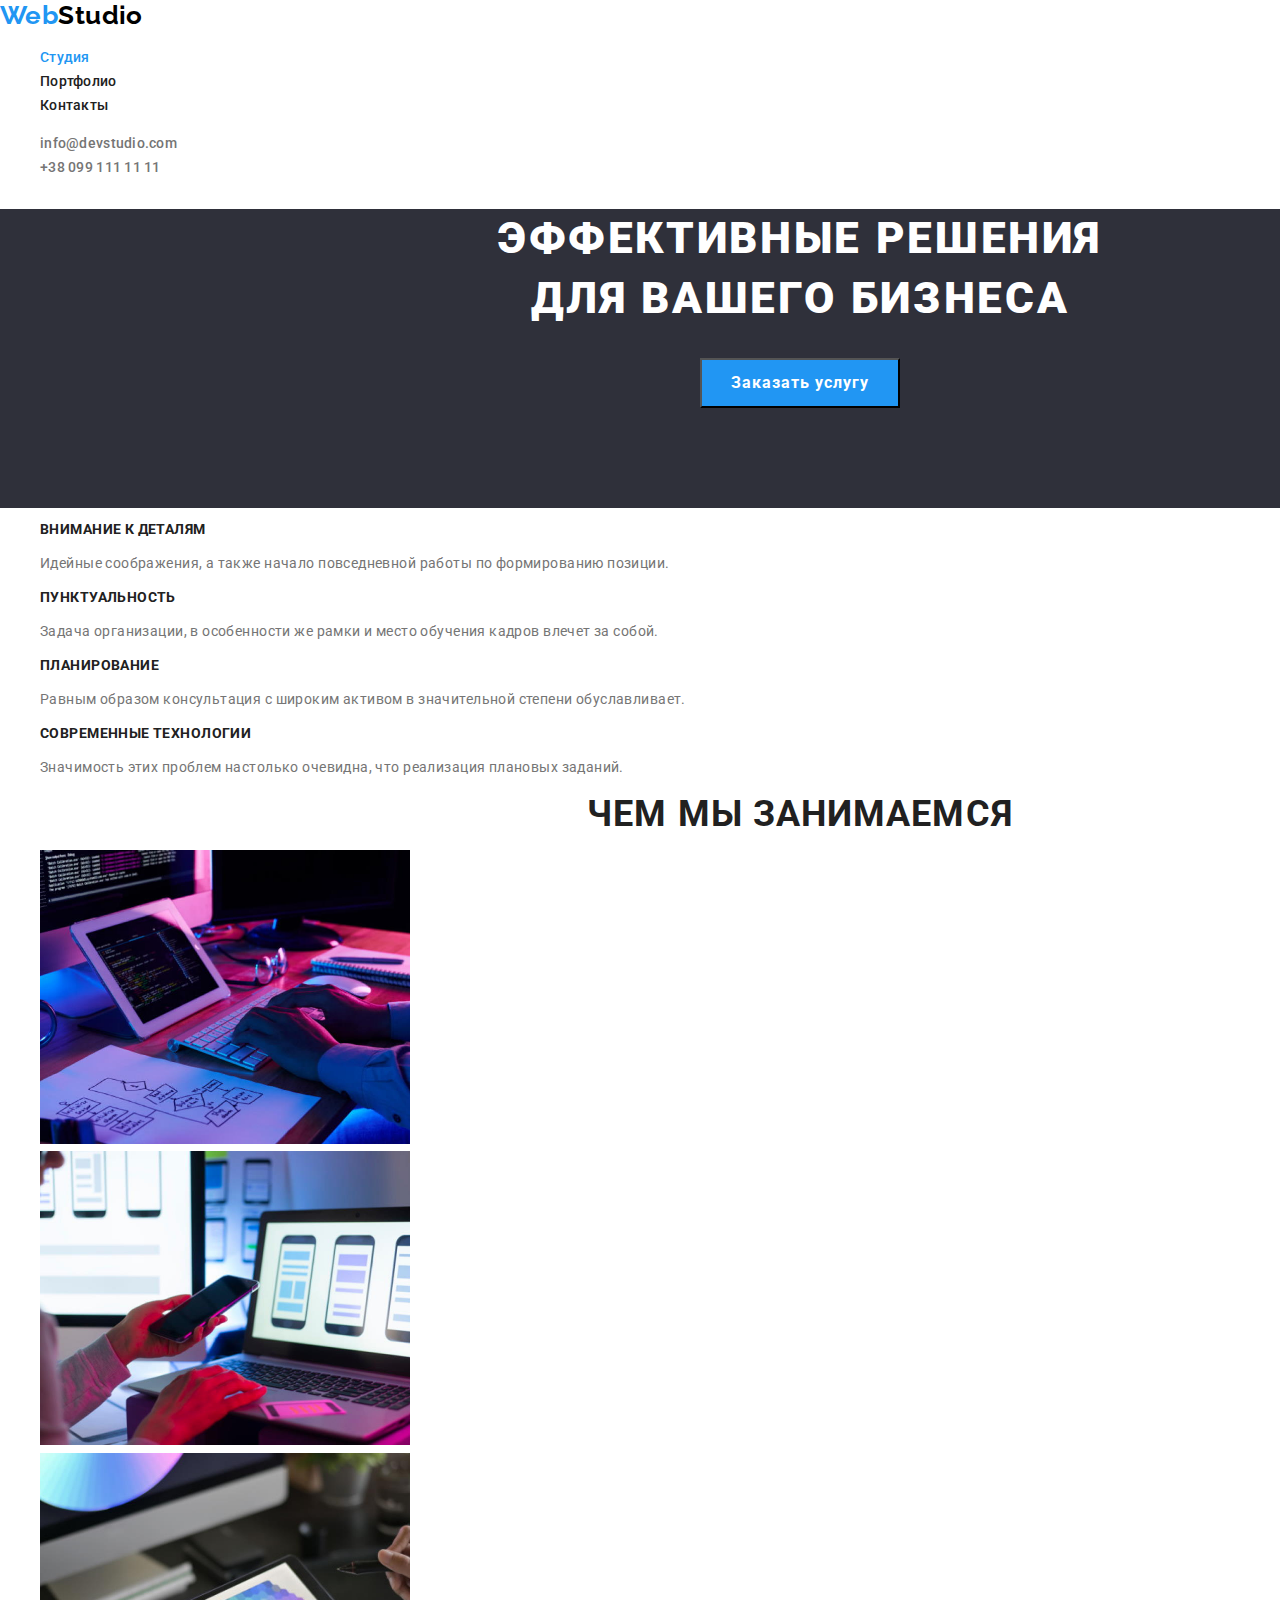
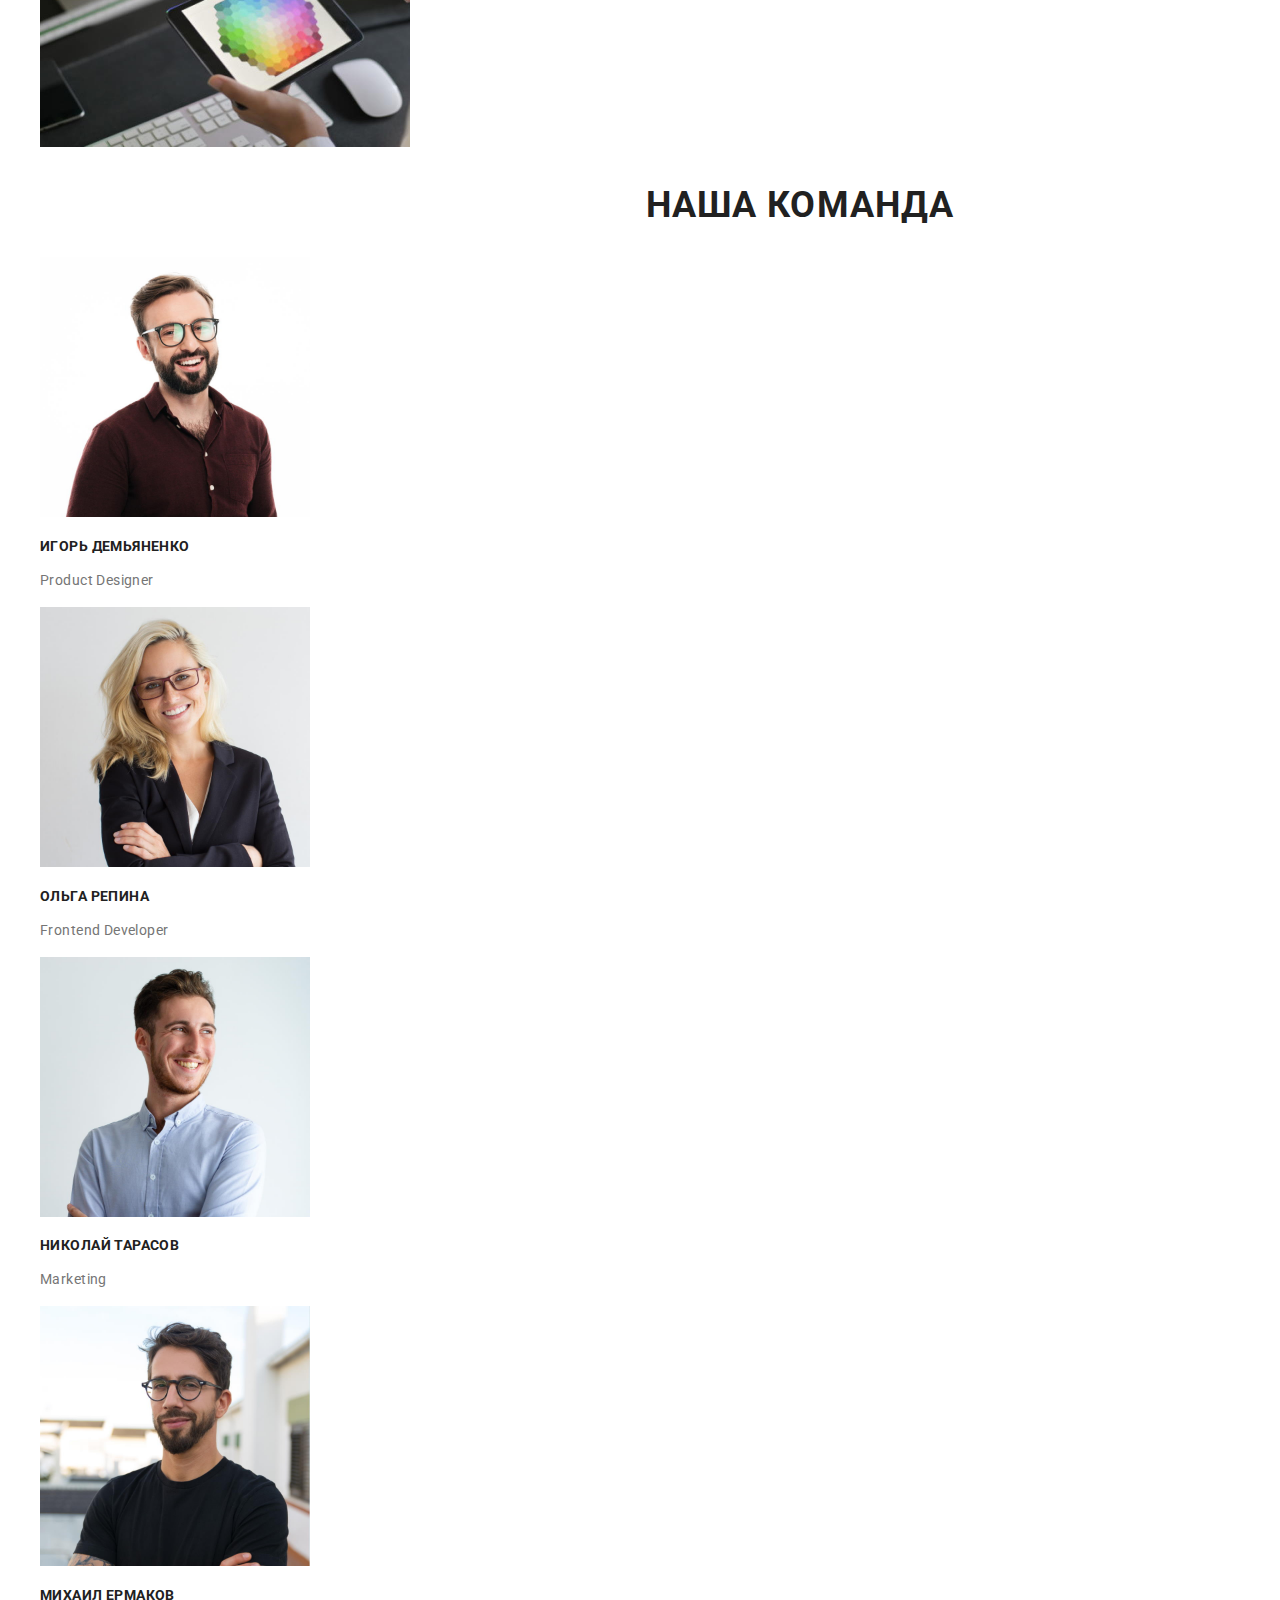
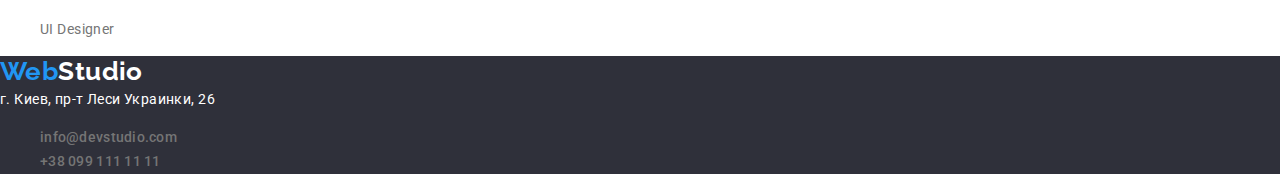
==== commit 5712e43b: "Исправления готовой домашки№2" ====
--- a/index.html
+++ b/index.html
@@ -10,7 +10,7 @@
       referrerpolicy="no-referrer"
     />
     <meta charset="utf-8" />
-    <meta name="description" content="WebStudio 2" />
+    <meta name="description" content="webstudio" />
     <title>Web Studio (version 2.1)</title>
     <link rel="preconnect" href="https://fonts.googleapis.com" />
     <link rel="preconnect" href="https://fonts.gstatic.com" crossorigin />
@@ -28,8 +28,8 @@
       >
       <nav class="site-nav list">
         <ul>
-          <li><a class="link current" href="./index.html">Студия</a></li>
-          <li><a class="link" href="/portfolio.html">Портфолио</a></li>
+          <li><a class="link currentLink" href="./index.html">Студия</a></li>
+          <li><a class="link" href="./portfolio.html">Портфолио</a></li>
           <li><a class="link" href="">Контакты</a></li>
         </ul>
       </nav>
@@ -49,8 +49,13 @@
     <!-- герой-->
     <main>
       <section class="hero">
-        <h1 class="hero-title">Эффективные решения для вашего бизнеса</h1>
-        <a href="" class="button-primary">Заказать услугу</a>
+        <h1 class="hero-title">
+          Эффективные решения <br />
+          для вашего бизнеса
+        </h1>
+        <button type="button" class="button-primary cursors btn">
+          Заказать услугу
+        </button>
       </section>
       <!-- main goal -->
       <section class="section">
@@ -87,7 +92,7 @@
       </section>
       <!-- presentation-->
       <section class="section presentation-section">
-        <h2 class="section-title">Чем мы занимаемся</h2>
+        <h2 class="section-title our-work">Чем мы занимаемся</h2>
         <ul>
           <li>
             <img
@@ -119,9 +124,9 @@
         </ul>
       </section>
       <section class="section our-team">
-        <h2 class="section-title">Наша команда</h2>
+        <h2 class="section-title our-team">Наша команда</h2>
         <!-- our team-->
-        <ul>
+        <ul class="list-team">
           <li>
             <img
               class="card-image"
--- a/css/style.css
+++ b/css/style.css
@@ -16,8 +16,8 @@
 }
 
 body {
-  background-color: #e5e5e5;
   font-family: Roboto, sans-serif;
+  width: 1600px;
   font-size: 14px;
   line-height: 1.71;
   letter-spacing: 0.03em;
@@ -28,7 +28,7 @@
   list-style: none;
 }
 
-.cursors .btn {
+.cursors.btn {
   cursor: pointer;
 }
 
@@ -55,6 +55,7 @@
 }
 
 /* site-nav */
+
 .site-nav .link {
   font-weight: 500;
   font-size: 14px;
@@ -66,6 +67,10 @@
 
 .site-nav .link:hover,
 .site-nav .link:focus {
+  color: var(--accent-color);
+}
+
+.link.currentLink {
   color: var(--accent-color);
 }
 
@@ -110,25 +115,47 @@
   color: var(--title-text-color);
 }
 
+/* section-title our-work */
+.section-title.our-work {
+  width: auto;
+  top: 969px;
+  left: 612px;
+  font-weight: 700;
+  font-size: 36px;
+  margin: auto;
+  line-height: 1.16;
+  text-align: center;
+}
+
 /* кнопка web студия - заказать услуги*/
 .button-primary {
   font-family: inherit;
   font-weight: 700;
   font-size: 16px;
-  line-height: 1.87x;
+  line-height: 1.87;
   text-align: center;
   letter-spacing: 0.06em;
   text-decoration: none;
+  width: 200px;
+  height: 50px;
+  margin-left: 700px;
+  margin-bottom: 100px;
   color: var(--primary-white-color);
   background-color: var(--accent-color);
+}
+
+.section-title.our-team {
+  width: auto;
+  font-weight: 700;
+  font-size: 36px;
+  line-height: 1.16;
+  text-align: center;
+  letter-spacing: 0.03em;
 }
 
 /* main portfolio */
 .filtr-our-product {
   text-decoration: none;
-}
-.hero-title-portfolio {
-  visibility: hidden;
 }
 
 /* кнопки portfolio */
@@ -163,6 +190,7 @@
 .address {
   font-size: 14px;
   line-height: 1.71;
+  font-style: normal;
   color: var(--primary-white-color);
 }
 
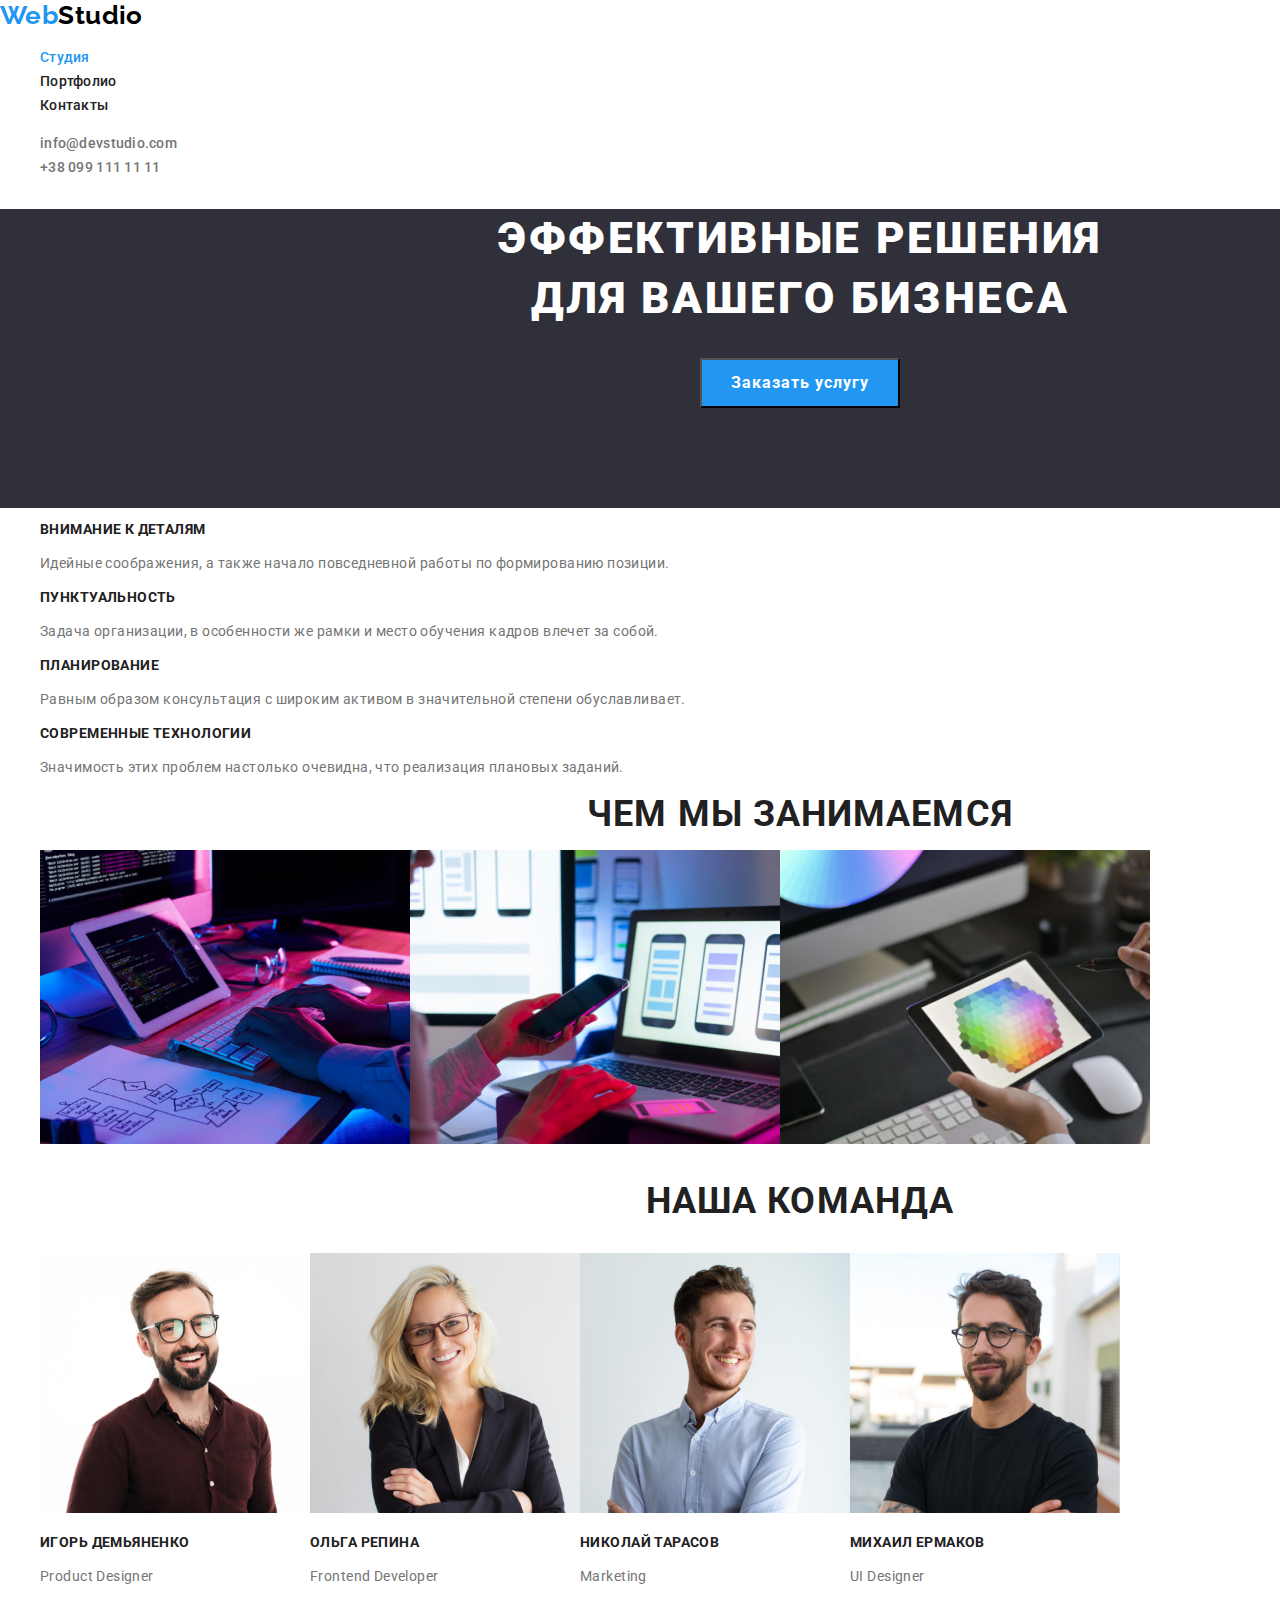
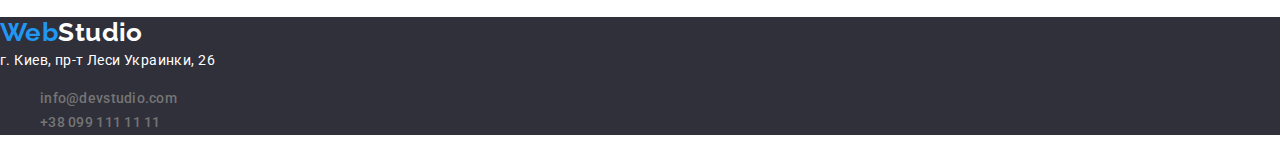
==== commit 9995a31f: "Правки кнопок портфолио и списков" ====
--- a/index.html
+++ b/index.html
@@ -93,7 +93,7 @@
       <!-- presentation-->
       <section class="section presentation-section">
         <h2 class="section-title our-work">Чем мы занимаемся</h2>
-        <ul>
+        <ul class="image-card">
           <li>
             <img
               class="card-image"
--- a/css/style.css
+++ b/css/style.css
@@ -153,13 +153,31 @@
   letter-spacing: 0.03em;
 }
 
+.image-card,
+.list-team {
+  display: flex;
+}
+
 /* main portfolio */
 .filtr-our-product {
   text-decoration: none;
 }
 
 /* кнопки portfolio */
+.btn-filtr {
+  display: flex;
+}
+.btn-filtr .btn.current {
+  color: var(--primary-white-color);
+  background-color: var(--accent-color);
+}
+
 .btn-filtr .btn {
+  font-weight: 500;
+  font-size: 16px;
+  line-height: 1.62;
+  text-align: center;
+  letter-spacing: 0.03em;
   color: #212121;
 }
 .btn-filtr .btn:hover,
